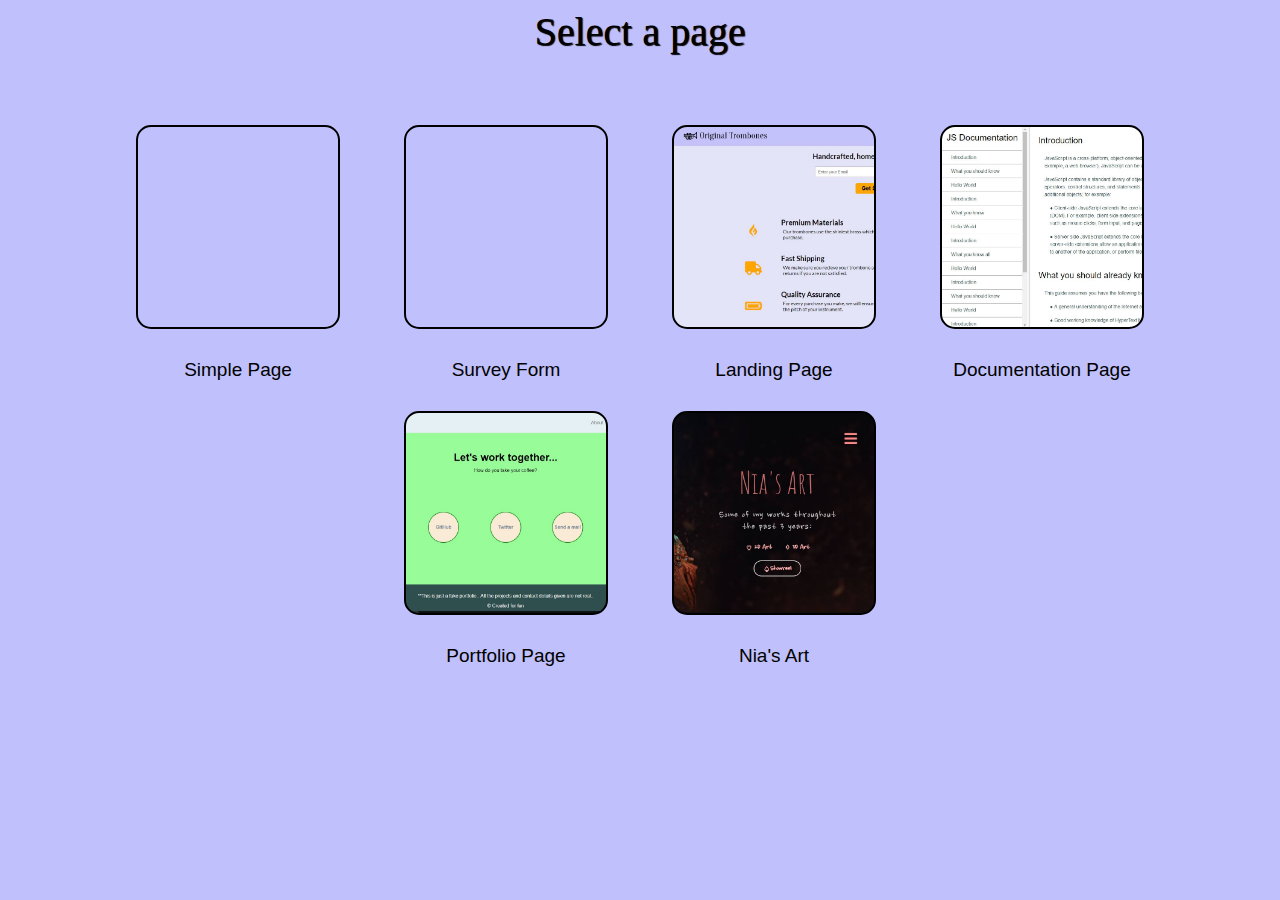
==== index.html @ 625f38ad "portfolio" ====
<html lang="en">
<head>
    <meta charset="UTF-8">
    <meta name="viewport" content="width=device-width, initial-scale=1.0">
    <meta http-equiv="X-UA-Compatible" content="ie=edge">
    <title>Sites</title>
    <link rel="stylesheet" href="style.css">
</head>
<body>
        <p id="select">Select a page</p>

    <div><a href="simplePage/index.html">
        <article class="simplepage">
        </article>
    </a>
    <span>Simple Page</span>
</div>
    <div><a href="formPage/index.html">
        <article class="formpage">
        </article>
    </a>
<span>Survey Form</span></div>
    <div> <a href="landingPage/index.html">
        <article class="landingpage">
        </article>
    </a>
<span>Landing Page</span></div>
    <div> <a href="documentationPage/index.html">
        <article class="docpage">
        </article>
    </a>
<span>Documentation Page</span></div>

<div> <a href="portfolioPage/index.html">
    <article class="portpage">
    </article>
</a>
<span>Portfolio Page</span></div>

<div> <a href="https://btropchev.github.io/test/" target="_blank">
    <article class="niapage">
    </article>
</a>
<span>Nia's Art</span></div>
    
        
</body>
</html>
---- style.css ----
body{
    background-color: rgb(192, 192, 252);
    text-align: center;
}
#select{
    font-size: 40px;
    text-shadow: 1px 1px 1px black;
}
article {
    padding:100px;
    border: 2px solid black;
    border-radius: 15px;
    margin:30px;
    cursor: pointer;
}
.simplepage{
    background-image: url("indeximg.jpg");
    background-size: cover;
    background-position: center;
}
.formpage{
    background-image: url("index2img.jpg");
    background-size: cover;
    background-position: center;
}
.landingpage{
    background-image: url("index3img.JPG");
    background-size: cover;
    background-position: left;
}
.docpage{
    background-image: url("index4img.JPG");
    background-size: cover;
    background-position: left;
}

.portpage{
    background-image: url("index5img.JPG");
    background-size: cover;
    background-position: center;
}

.niapage{
    background-image: url("index6img.JPG");
    background-size: cover;
    background-position: right;
}

a {
    text-decoration: none;
}
div {
    display:inline-block;
}
span {
    font-size: 19px;
    font-family: sans-serif;
}
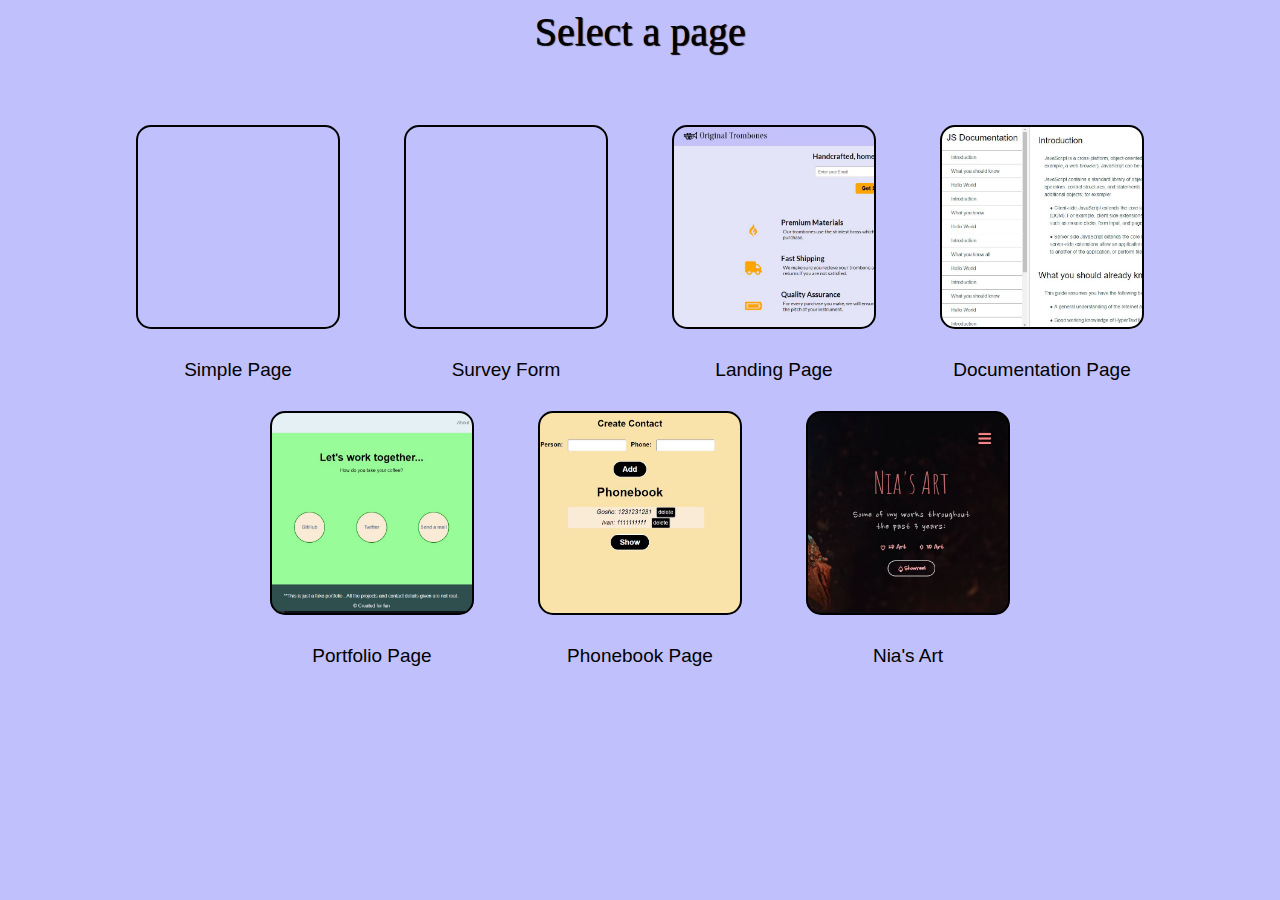
==== commit 052f260f: "test" ====
--- a/index.html
+++ b/index.html
@@ -37,6 +37,12 @@
 </a>
 <span>Portfolio Page</span></div>
 
+<div> <a href="firebase/index.html">
+    <article class="phonepage">
+    </article>
+</a>
+<span>Phonebook Page</span></div>
+
 <div> <a href="https://btropchev.github.io/test/" target="_blank">
     <article class="niapage">
     </article>
--- a/style.css
+++ b/style.css
@@ -46,6 +46,12 @@
     background-position: right;
 }
 
+.phonepage{
+    background-image: url("index7img.JPG");
+    background-size: cover;
+    background-position: center;
+}
+
 a {
     text-decoration: none;
 }
